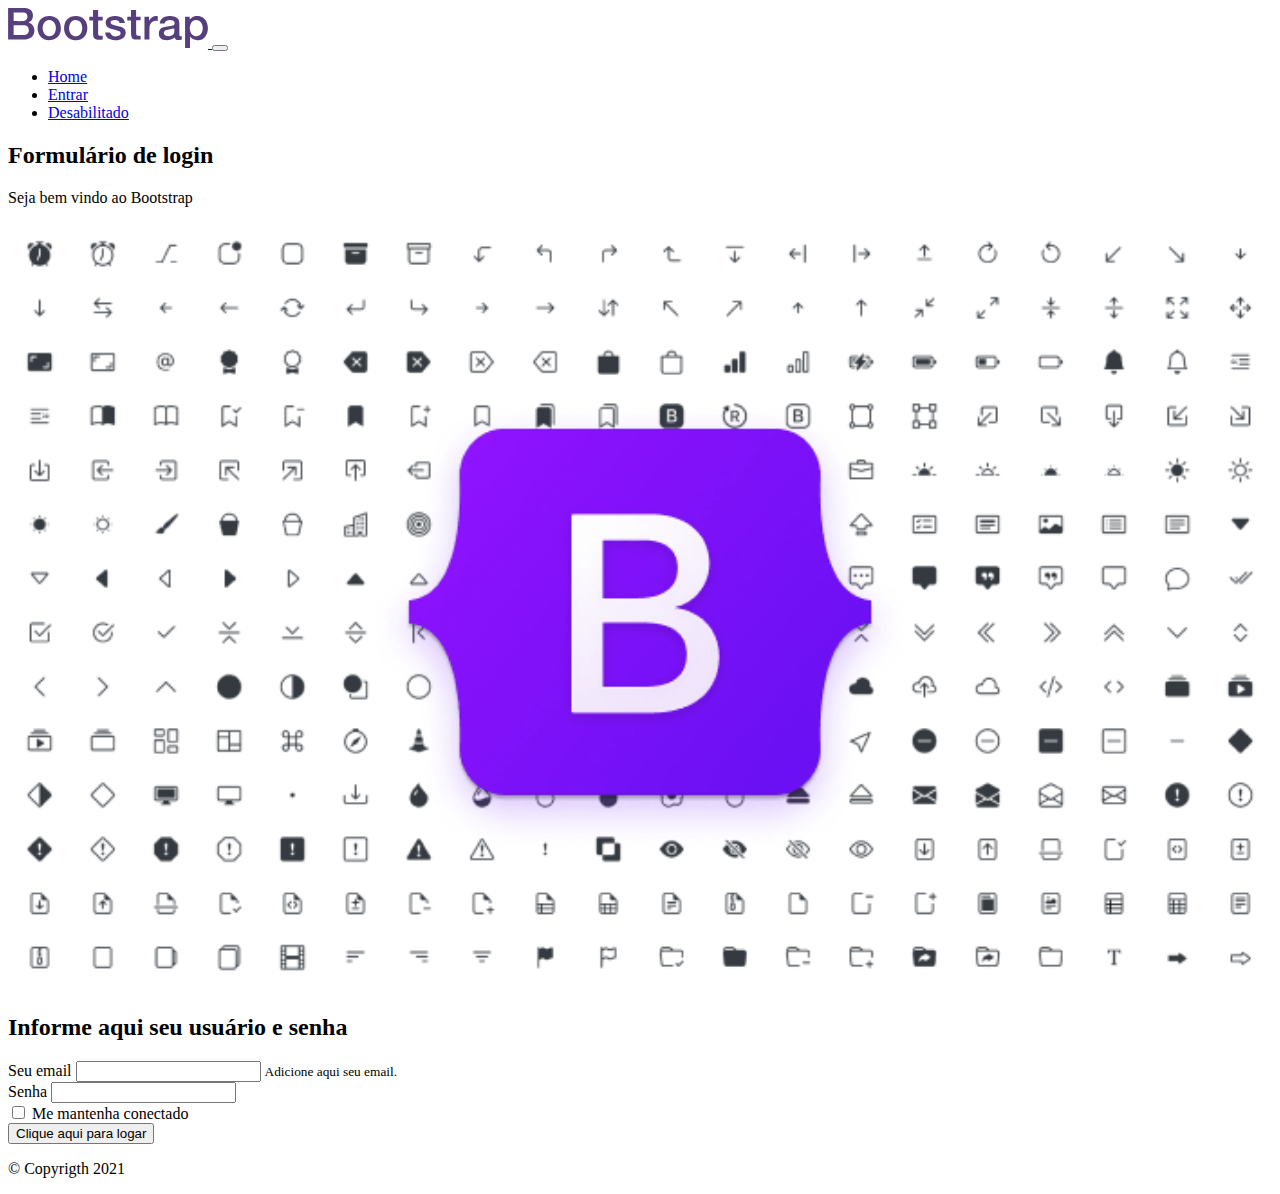
==== index.html @ b5e3054b "First Commit" ====
<!DOCTYPE html>
<html lang="pt-br">
<head>
    <meta charset="UTF-8">
    <meta name="viewport" content="width=device-width, initial-scale=1.0">
    <title>Bootstrap parte #01</title>
    <link href="https://cdn.jsdelivr.net/npm/bootstrap@5.0.0-beta1/dist/css/bootstrap.min.css" rel="stylesheet" integrity="sha384-giJF6kkoqNQ00vy+HMDP7azOuL0xtbfIcaT9wjKHr8RbDVddVHyTfAAsrekwKmP1" crossorigin="anonymous">
    <script src="https://cdn.jsdelivr.net/npm/bootstrap@5.0.0-beta1/dist/js/bootstrap.bundle.min.js" integrity="sha384-ygbV9kiqUc6oa4msXn9868pTtWMgiQaeYH7/t7LECLbyPA2x65Kgf80OJFdroafW" crossorigin="anonymous"></script>
    <script src="https://cdn.jsdelivr.net/npm/@popperjs/core@2.5.4/dist/umd/popper.min.js" integrity="sha384-q2kxQ16AaE6UbzuKqyBE9/u/KzioAlnx2maXQHiDX9d4/zp8Ok3f+M7DPm+Ib6IU" crossorigin="anonymous"></script>
    <script src="https://cdn.jsdelivr.net/npm/bootstrap@5.0.0-beta1/dist/js/bootstrap.min.js" integrity="sha384-pQQkAEnwaBkjpqZ8RU1fF1AKtTcHJwFl3pblpTlHXybJjHpMYo79HY3hIi4NKxyj" crossorigin="anonymous"></script>
</head>
<body>
    <header class="align-items-center p-3 px-md-4 mb-3 bg-white border-bottom shadow-sm">
        
        <nav class="navbar navbar-expand-lg navbar-light ">
            <div class="container m-auto" width="100%">
                <a class="navbar-brand" href="#">
                    <img src="img/bootstrap-5.svg" class="img-fluid" width="200px" alt="">
                </a>
                <button class="navbar-toggler" type="button">
                <span class="navbar-toggler-icon"></span>
                </button>
                <div class="collapse navbar-collapse" id="navbarSupportedContent">
                <ul class="navbar-nav me-auto mb-2 mb-lg-0 text-center">
                    <li class="nav-item">
                    <a class="nav-link" aria-current="page" href="#">Home</a>
                    </li>
                    <li class="nav-item">
                    <a class="nav-link" href="#">Entrar</a>
                    </li>
                    <li class="nav-item">
                    <a class="nav-link disabled" href="#">Desabilitado</a>
                    </li>
                </ul>
                </div>
            </div>
            </nav>

    </header>
    
    <div class="container">
        <div class="row mt-5 mb-5">
            <div class="col-md-6 m-auto">
                <div class="fluid text-center pt-5">
                    <h2>Formulário de login</h2>
                    <p>Seja bem vindo ao Bootstrap</p>
                </div>
                <img src="img/bootstrap-icons.png" class="img-fluid m-auto" width="100%" alt="Imagem resposiva">
            </div>
            <div class="col-md-6 m-auto">
                <div class="card">
                    <h2 class="mt-5 mb-4 text-center">Informe aqui seu usuário e senha</h2>
                    <form class="p-5">
                        <div class="form-group">
                            <label for="exampleInputEmail1">Seu email</label>
                            <input type="email" class="form-control  mb-4">
                            <small class="form-text text-muted">Adicione aqui seu email.</small>
                        </div>
                        <div class="form-group">
                            <label for="senha">Senha</label>
                            <input type="password" class="form-control  mb-4">
                        </div>
                        <div class="form-group form-check mb-4">
                            <input type="checkbox" class="form-check-input">
                            <label class="form-check-label" for="manter">Me mantenha conectado</label>
                        </div>
                        <button type="submit" class="btn btn-primary">Clique aqui para logar</button>
                    </form>
                </div>
            </div>
        </div>
    </div>
    
    <footer class="my-5 pt-5 text-muted text-center text-small">
        <p>© Copyrigth 2021</p>
    </footer>
</body>
</html>
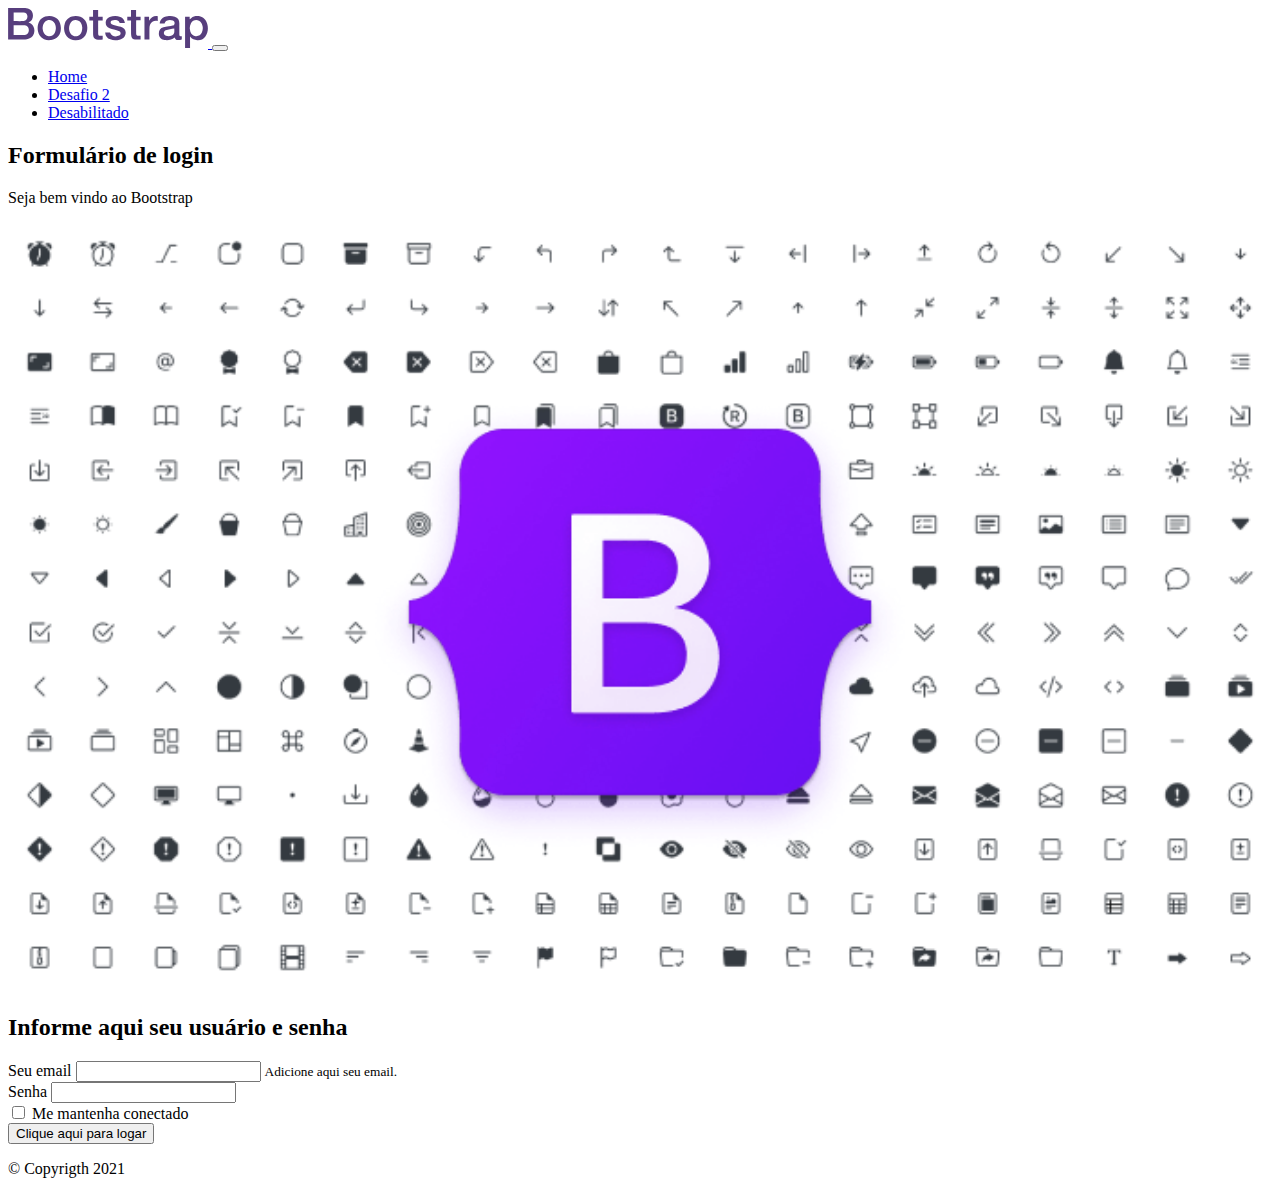
==== commit 97256f12: "Estrutura montada (desafio 1.2)" ====
--- a/index.html
+++ b/index.html
@@ -3,6 +3,7 @@
 <head>
     <meta charset="UTF-8">
     <meta name="viewport" content="width=device-width, initial-scale=1.0">
+    <meta name="author" content="Guilherme Cruz">
     <title>Bootstrap parte #01</title>
     <link href="https://cdn.jsdelivr.net/npm/bootstrap@5.0.0-beta1/dist/css/bootstrap.min.css" rel="stylesheet" integrity="sha384-giJF6kkoqNQ00vy+HMDP7azOuL0xtbfIcaT9wjKHr8RbDVddVHyTfAAsrekwKmP1" crossorigin="anonymous">
     <script src="https://cdn.jsdelivr.net/npm/bootstrap@5.0.0-beta1/dist/js/bootstrap.bundle.min.js" integrity="sha384-ygbV9kiqUc6oa4msXn9868pTtWMgiQaeYH7/t7LECLbyPA2x65Kgf80OJFdroafW" crossorigin="anonymous"></script>
@@ -23,10 +24,10 @@
                 <div class="collapse navbar-collapse" id="navbarSupportedContent">
                 <ul class="navbar-nav me-auto mb-2 mb-lg-0 text-center">
                     <li class="nav-item">
-                    <a class="nav-link" aria-current="page" href="#">Home</a>
+                    <a class="nav-link" aria-current="page" href="index.html">Home</a>
                     </li>
                     <li class="nav-item">
-                    <a class="nav-link" href="#">Entrar</a>
+                    <a class="nav-link" href="aula01.html">Desafio 2</a>
                     </li>
                     <li class="nav-item">
                     <a class="nav-link disabled" href="#">Desabilitado</a>
@@ -35,7 +36,6 @@
                 </div>
             </div>
             </nav>
-
     </header>
     
     <div class="container">
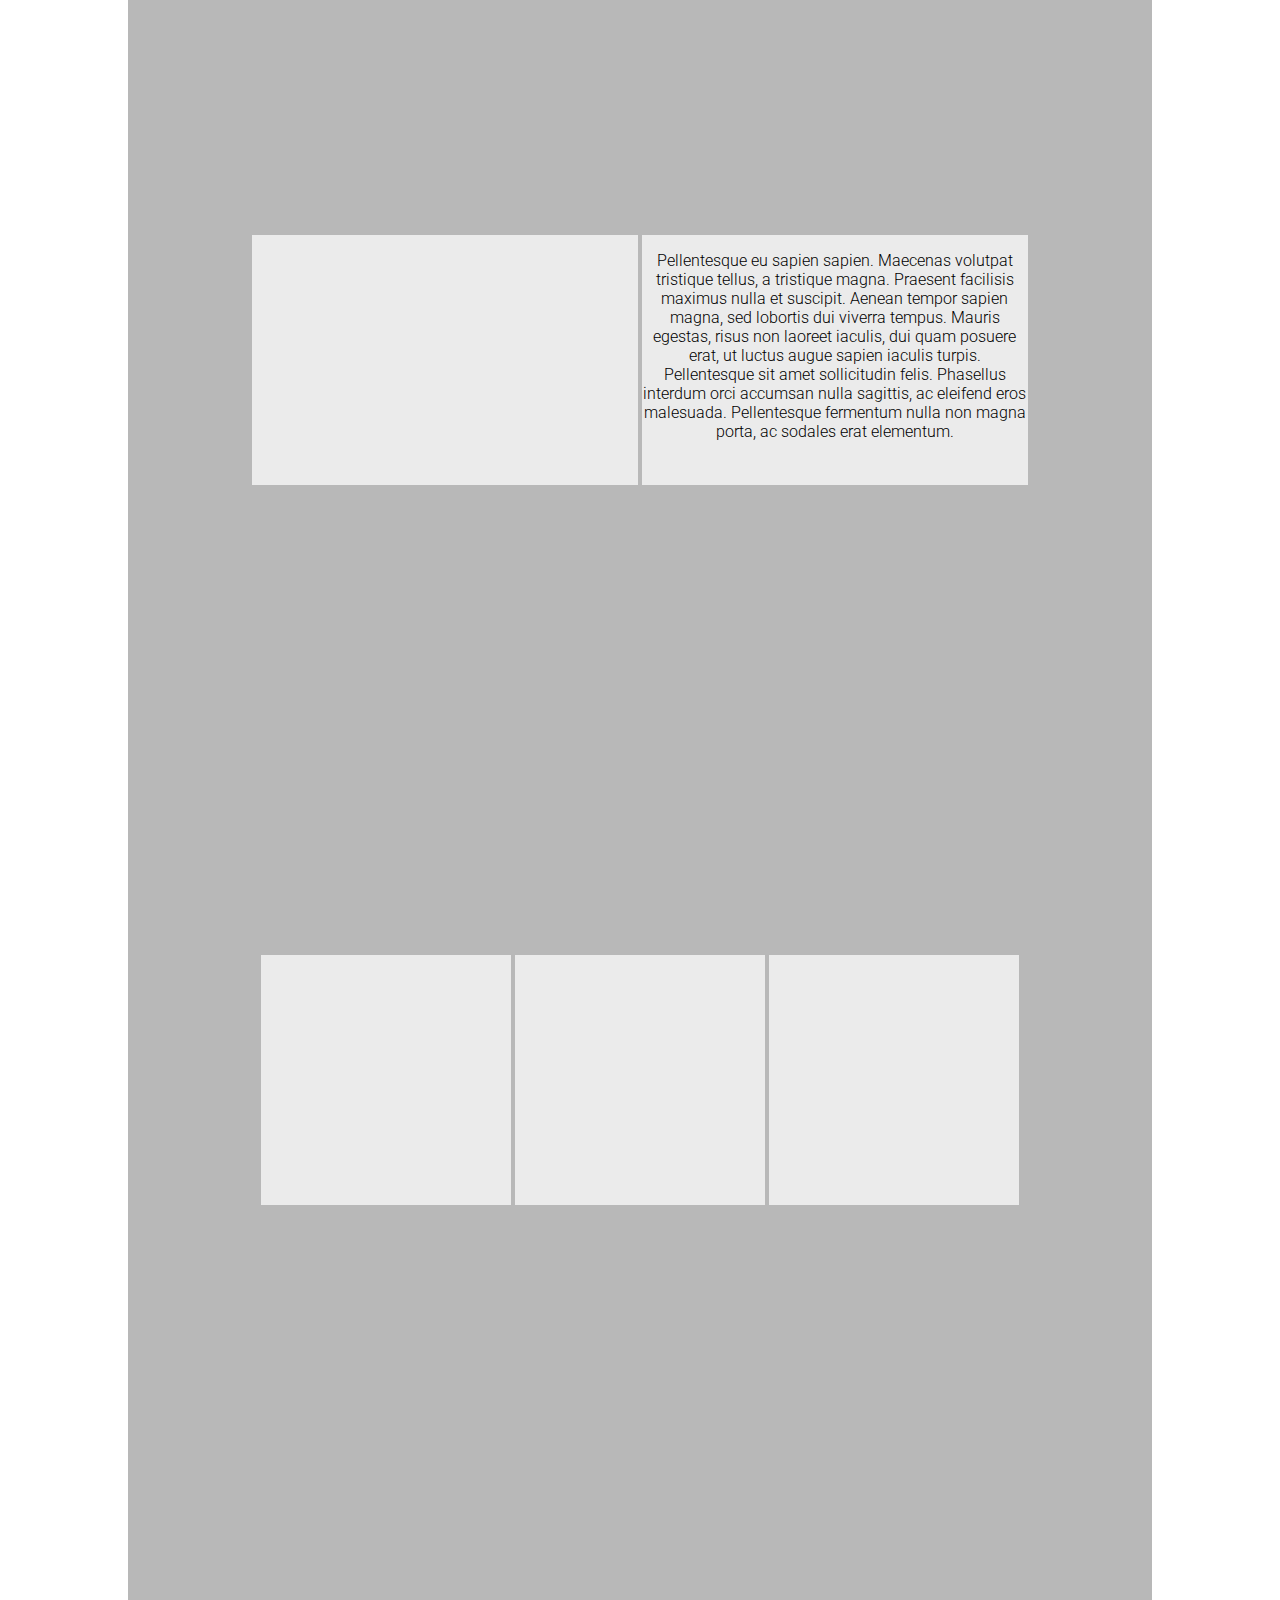
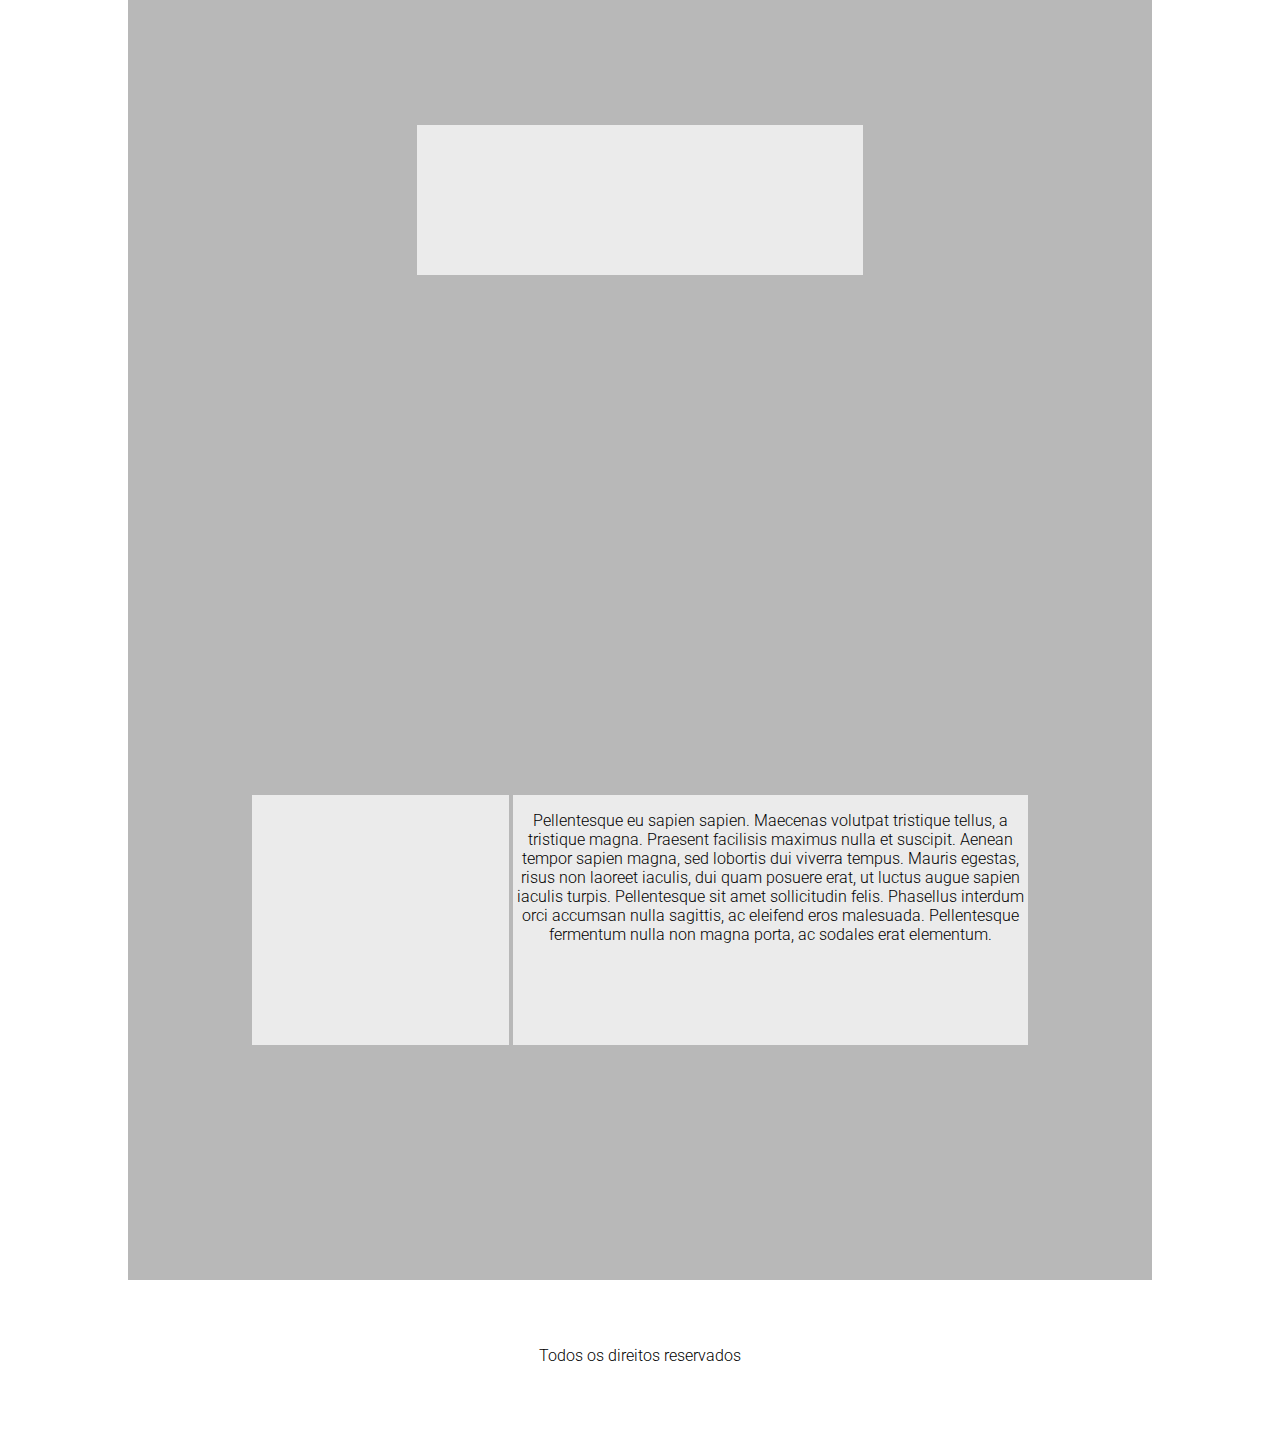
==== commit aa3ae9e8: "First Commit Aula 2" ====
--- a/index.html
+++ b/index.html
@@ -1,78 +1,98 @@
 <!DOCTYPE html>
-<html lang="pt-br">
-<head>
+<html lang="en">
     <meta charset="UTF-8">
     <meta name="viewport" content="width=device-width, initial-scale=1.0">
-    <meta name="author" content="Guilherme Cruz">
-    <title>Bootstrap parte #01</title>
-    <link href="https://cdn.jsdelivr.net/npm/bootstrap@5.0.0-beta1/dist/css/bootstrap.min.css" rel="stylesheet" integrity="sha384-giJF6kkoqNQ00vy+HMDP7azOuL0xtbfIcaT9wjKHr8RbDVddVHyTfAAsrekwKmP1" crossorigin="anonymous">
-    <script src="https://cdn.jsdelivr.net/npm/bootstrap@5.0.0-beta1/dist/js/bootstrap.bundle.min.js" integrity="sha384-ygbV9kiqUc6oa4msXn9868pTtWMgiQaeYH7/t7LECLbyPA2x65Kgf80OJFdroafW" crossorigin="anonymous"></script>
-    <script src="https://cdn.jsdelivr.net/npm/@popperjs/core@2.5.4/dist/umd/popper.min.js" integrity="sha384-q2kxQ16AaE6UbzuKqyBE9/u/KzioAlnx2maXQHiDX9d4/zp8Ok3f+M7DPm+Ib6IU" crossorigin="anonymous"></script>
-    <script src="https://cdn.jsdelivr.net/npm/bootstrap@5.0.0-beta1/dist/js/bootstrap.min.js" integrity="sha384-pQQkAEnwaBkjpqZ8RU1fF1AKtTcHJwFl3pblpTlHXybJjHpMYo79HY3hIi4NKxyj" crossorigin="anonymous"></script>
-</head>
+    <title>CSS aula #02</title>
+    <link rel="stylesheet" href="css/style.css">
+    <script src="https://kit.fontawesome.com/8ac0ce319f.js" crossorigin="anonymous"></script>
+
 <body>
-    <header class="align-items-center p-3 px-md-4 mb-3 bg-white border-bottom shadow-sm">
+    <!--
+    <header id="top" class="container content-default bg-color--dark-gray">
+        <div class="container-header content-default">
+            <h1>Desafio dia 02</h1>
+            <p>Aplicando flexbox</p>
+        </div>
+    </header>
+    -->
+
+    <div class="container bg-color--gray text-center">
+
+
         
-        <nav class="navbar navbar-expand-lg navbar-light ">
-            <div class="container m-auto" width="100%">
-                <a class="navbar-brand" href="#">
-                    <img src="img/bootstrap-5.svg" class="img-fluid" width="200px" alt="">
-                </a>
-                <button class="navbar-toggler" type="button">
-                <span class="navbar-toggler-icon"></span>
-                </button>
-                <div class="collapse navbar-collapse" id="navbarSupportedContent">
-                <ul class="navbar-nav me-auto mb-2 mb-lg-0 text-center">
-                    <li class="nav-item">
-                    <a class="nav-link" aria-current="page" href="index.html">Home</a>
-                    </li>
-                    <li class="nav-item">
-                    <a class="nav-link" href="aula01.html">Desafio 2</a>
-                    </li>
-                    <li class="nav-item">
-                    <a class="nav-link disabled" href="#">Desabilitado</a>
-                    </li>
-                </ul>
+    <div class="container-paralax bg-img--version--1">
+        <div class="container content-default text-center content-align content-paralax--data">
+            <div class="content-flex content-default">
+                <div class="content-flex bg-color--light-gray flex-wrap">
+                    <div class="img-wrapper">
+                        <img class="img-card" src="https://images.unsplash.com/photo-1610892415063-d89a504ce049?ixid=MXwxMjA3fDB8MHxwaG90by1wYWdlfHx8fGVufDB8fHw%3D&ixlib=rb-1.2.1&auto=format&fit=crop&w=634&q=80" alt="">
+                    </div>  
                 </div>
-            </div>
-            </nav>
-    </header>
-    
-    <div class="container">
-        <div class="row mt-5 mb-5">
-            <div class="col-md-6 m-auto">
-                <div class="fluid text-center pt-5">
-                    <h2>Formulário de login</h2>
-                    <p>Seja bem vindo ao Bootstrap</p>
-                </div>
-                <img src="img/bootstrap-icons.png" class="img-fluid m-auto" width="100%" alt="Imagem resposiva">
-            </div>
-            <div class="col-md-6 m-auto">
-                <div class="card">
-                    <h2 class="mt-5 mb-4 text-center">Informe aqui seu usuário e senha</h2>
-                    <form class="p-5">
-                        <div class="form-group">
-                            <label for="exampleInputEmail1">Seu email</label>
-                            <input type="email" class="form-control  mb-4">
-                            <small class="form-text text-muted">Adicione aqui seu email.</small>
-                        </div>
-                        <div class="form-group">
-                            <label for="senha">Senha</label>
-                            <input type="password" class="form-control  mb-4">
-                        </div>
-                        <div class="form-group form-check mb-4">
-                            <input type="checkbox" class="form-check-input">
-                            <label class="form-check-label" for="manter">Me mantenha conectado</label>
-                        </div>
-                        <button type="submit" class="btn btn-primary">Clique aqui para logar</button>
-                    </form>
+                <div class="content-flex bg-color--light-gray flex-wrap">
+                    <p>Pellentesque eu sapien sapien. Maecenas volutpat tristique tellus, a tristique magna. Praesent facilisis maximus nulla et suscipit. Aenean tempor sapien magna, sed lobortis dui viverra tempus. Mauris egestas, risus non laoreet iaculis, dui quam posuere erat, ut luctus augue sapien iaculis turpis. Pellentesque sit amet sollicitudin felis. Phasellus interdum orci accumsan nulla sagittis, ac eleifend eros malesuada. Pellentesque fermentum nulla non magna porta, ac sodales erat elementum.</p>
                 </div>
             </div>
         </div>
     </div>
-    
-    <footer class="my-5 pt-5 text-muted text-center text-small">
-        <p>© Copyrigth 2021</p>
+
+
+    <div class="container-paralax bg-img--version--2">
+        <div class="container content-default text-center content-align content-paralax--data">
+            <div class="content-flex content-default">
+                <div class="content-flex bg-color--light-gray flex-wrap">
+                    <div class="img-wrapper">
+                        <img class="img-card" src="https://images.madeiramadeira.com.br/product/images/21153841-adesivo-parede-paisagem-praia-barcos-mar-sol-natureza-gg170prdae32hnhhnwoxa-179-1-800x729.jpg" alt="">
+                    </div>
+                </div>
+                <div class="content-flex bg-color--light-gray flex-wrap">
+                    <div class="img-wrapper">
+                        <img class="img-card" src="https://i.pinimg.com/originals/63/c8/35/63c835c733798f77114e82bfbcda4c00.jpg" alt="">
+                    </div>                    
+                </div>
+                <div class="content-flex bg-color--light-gray flex-wrap">
+                    <div class="img-wrapper">
+                        <img class="img-card" src="https://cdn-images.rtp.pt/icm/noticias/images/f7/f7a993852568a9012fd62858d2329032?w=620&q=90&rect=0,27,950,521" alt="">
+                    </div>                
+                </div>
+            </div>
+        </div>
+    </div>
+
+
+
+    <div class="container-paralax bg-img--version--3">
+        <div class="container content-default text-center content-align content-paralax--data">
+            <div class="content-flex content-default youtube-video-wrapper">
+                <div class="content-flex bg-color--light-gray flex-wrap ">
+                    <iframe class="youtube-video" src="https://www.youtube.com/embed/x-4z_u8LcGc" frameborder="0" allow="accelerometer; autoplay; clipboard-write; encrypted-media; gyroscope; picture-in-picture" allowfullscreen></iframe>
+                </div>
+            </div>
+        </div>
+    </div>
+        
+
+
+    <div class="container-paralax bg-img--version--4">
+        <div class="container content-default text-center content-align content-paralax--data">
+            <div class="content-flex content-default">
+                <div class="content-flex--direction bg-color--light-gray flex-item--1">
+                    <div class="img-wrapper">
+                        <img class="img-card" src="https://images.unsplash.com/photo-1610918335451-2c1f8467a422?ixid=MXwxMjA3fDB8MHxwaG90by1wYWdlfHx8fGVufDB8fHw%3D&ixlib=rb-1.2.1&auto=format&fit=crop&w=634&q=80" alt="">
+                    </div>  
+                </div>
+                <div class="content-flex--direction bg-color--light-gray flex-item--2">
+                    <p>Pellentesque eu sapien sapien. Maecenas volutpat tristique tellus, a tristique magna. Praesent facilisis maximus nulla et suscipit. Aenean tempor sapien magna, sed lobortis dui viverra tempus. Mauris egestas, risus non laoreet iaculis, dui quam posuere erat, ut luctus augue sapien iaculis turpis. Pellentesque sit amet sollicitudin felis. Phasellus interdum orci accumsan nulla sagittis, ac eleifend eros malesuada. Pellentesque fermentum nulla non magna porta, ac sodales erat elementum.</p>
+                </div>
+            </div>
+        </div>
+    </div>
+
+        
+    </div>
+
+    <footer class="text-center">
+        <p>Todos os direitos reservados</p>
     </footer>
+
 </body>
 </html>--- a/css/style.css
+++ b/css/style.css
@@ -0,0 +1,229 @@
+@import url('https://fonts.googleapis.com/css2?family=Roboto:wght@300;500;700&display=swap');
+
+html{
+    scroll-behavior: smooth;
+}
+
+body{
+    padding: 0;
+    margin: 0;
+}
+
+h1, h2, h3 {
+    font-family: 'Roboto', sans-serif;
+    font-weight: 700;
+}
+
+h4, h5, h6{
+    font-family: 'Roboto', sans-serif;
+    font-weight: 500;
+}
+
+p{
+    font-family: 'Roboto', sans-serif;
+    font-weight: 300;
+}
+
+footer{
+    height: 150px;
+    display: flex;
+    flex-direction: column;
+    justify-content: center;
+}
+
+.container{
+    max-width: 80%;
+    margin: 0 auto;
+}
+
+.container-paralax{
+    height: 80vh;
+    display: flex;
+    background-attachment: fixed;
+    background-position: center;
+    background-repeat: no-repeat;
+    background-size: cover;
+}
+
+.content-paralax--data{
+    color: #fff;
+    display: flex;
+    text-align: center;
+    flex-direction: column;
+    justify-content: center;
+
+}
+
+.bg-img--version--1{
+    background-image: url('https://2.bp.blogspot.com/-uqt4eSIuskI/V-Vn7pvujHI/AAAAAAAAEVw/GUB9SAzEb94zkBBkuIct4BD4zW__3csAQCLcB/s1600/Beautiful%2BMountain%2B%2Babstratos%252C%2Banimes%252C%2Bazul%252C%2Bback%252C%2Bbackground%252C%2Bblue%252C%2Bcliparte%252C%2Bcliparts%252C%2Bdesenhos%252C%2Bfestas%252C%2Bfontes%252C%2Bfundo%2Babstrato%252C%2Bfundo%2Bazul%2Bvetores%252C%2Bfundos%252C%2Bimagem%252C%2Bimagens%252C%2Bpaisage%252C%2Bpaisagem%252C%2Bpa%2B%252826%2529.jpg');
+}
+
+.bg-img--version--1{
+    background-image: url('https://i.pinimg.com/originals/9c/4d/76/9c4d76e73724851b8cbc9656ef4aae93.jpg');
+}
+
+.bg-img--version--2{
+    background-image: url('https://i.pinimg.com/originals/b4/fd/a8/b4fda87594b2b3007e0c2b6b46b28e60.jpg');
+}
+
+
+.bg-img--version--3{
+    background-image: url('https://images.unsplash.com/photo-1610482650877-a580984185a0?ixid=MXwxMjA3fDB8MHxwaG90by1wYWdlfHx8fGVufDB8fHw%3D&ixlib=rb-1.2.1&auto=format&fit=crop&w=1350&q=80');
+}
+
+.bg-img--version--4{
+    background-image: url('https://cdn.pixabay.com/photo/2015/12/08/00/49/mountains-1082061_960_720.jpg');
+}
+
+.container-header{
+    text-align: center;
+}
+
+.content-default{
+    padding: 20px;
+}
+
+.content-flex{
+    display: flex;
+}
+
+.content-flexgrid{
+    display: grid;
+}
+
+.content-flex--direction{
+    flex-direction: row;
+}
+
+.content-flex--reverse{
+    flex-direction: row-reverse;
+}
+
+.flex-wrap{
+    flex: 1;
+    margin: 2px;
+    width: 33%;
+    justify-content: center;
+}
+
+.content-space--default{
+    padding: 20px;
+    margin: 2;
+    border-radius: 5px;
+}
+
+.content-justify{
+    justify-content: center;
+}
+
+.content-justify--bt{
+    justify-content: space-around;
+}
+
+.content-align{
+    align-items: flex-start;
+}
+
+/* Left main*/
+/* menu-lateral*/
+.content-left--main{
+    position: fixed;
+    left: 0;
+    top: 30%;
+    padding: 15px 5px 5px 15px;
+    width: 80px;
+    height: 250px;
+    background: #9000c5;
+    border-radius: 0 15px 15px 0;
+    display: grid;
+    z-index: 3;
+    box-shadow: 13px 7px 34px -12px rgba(0,0,0,0.75);
+
+}
+
+.content-top--button{
+    position: fixed;
+    right: 10px;
+    bottom: 10px;
+    background-color: #fb00ca;
+    border-radius: 100px;
+    padding: 10px;
+    width: 40px;
+    height: 40px;
+    text-align: center;
+    transition: 1s;
+}
+
+.content-top--button:hover{
+    background-color: #9000c5;
+    transition: 1s;
+}
+
+i{
+    font-size: 40px;
+    color: #fff;
+
+}
+
+/* flex-item */
+.flex-item--1{
+    flex: 1;
+    margin: 2px;
+}
+
+.flex-item--2{
+    flex: 2;
+    margin: 2px;
+}
+
+.flex-item--3{
+    flex: 3;
+    margin: 2px;
+}
+
+
+
+.text-center{
+    text-align: center;
+}
+
+
+.bg-color--white{
+    background-color: #fff;
+    color:  #000;
+}
+
+.bg-color--light-gray{
+    background-color: #EBEBEB;
+    color:  #000;
+}
+
+.bg-color--gray{
+    background-color: #B8B8B8;
+    color:  #000;
+}
+
+.bg-color--dark-gray{
+    background-color: #919191;
+    color:  #000;
+}
+
+.img-card{
+    height: 300px;
+    height: 300px;
+}
+
+.img-wrapper{
+    justify-content: center;
+    overflow: hidden;
+    height: 250px;
+    width: 250px;
+}
+
+.youtube-video{
+    width: 100%;
+}
+.youtube-video-wrapper{
+    height: fit-content;
+    width: 50vh;
+}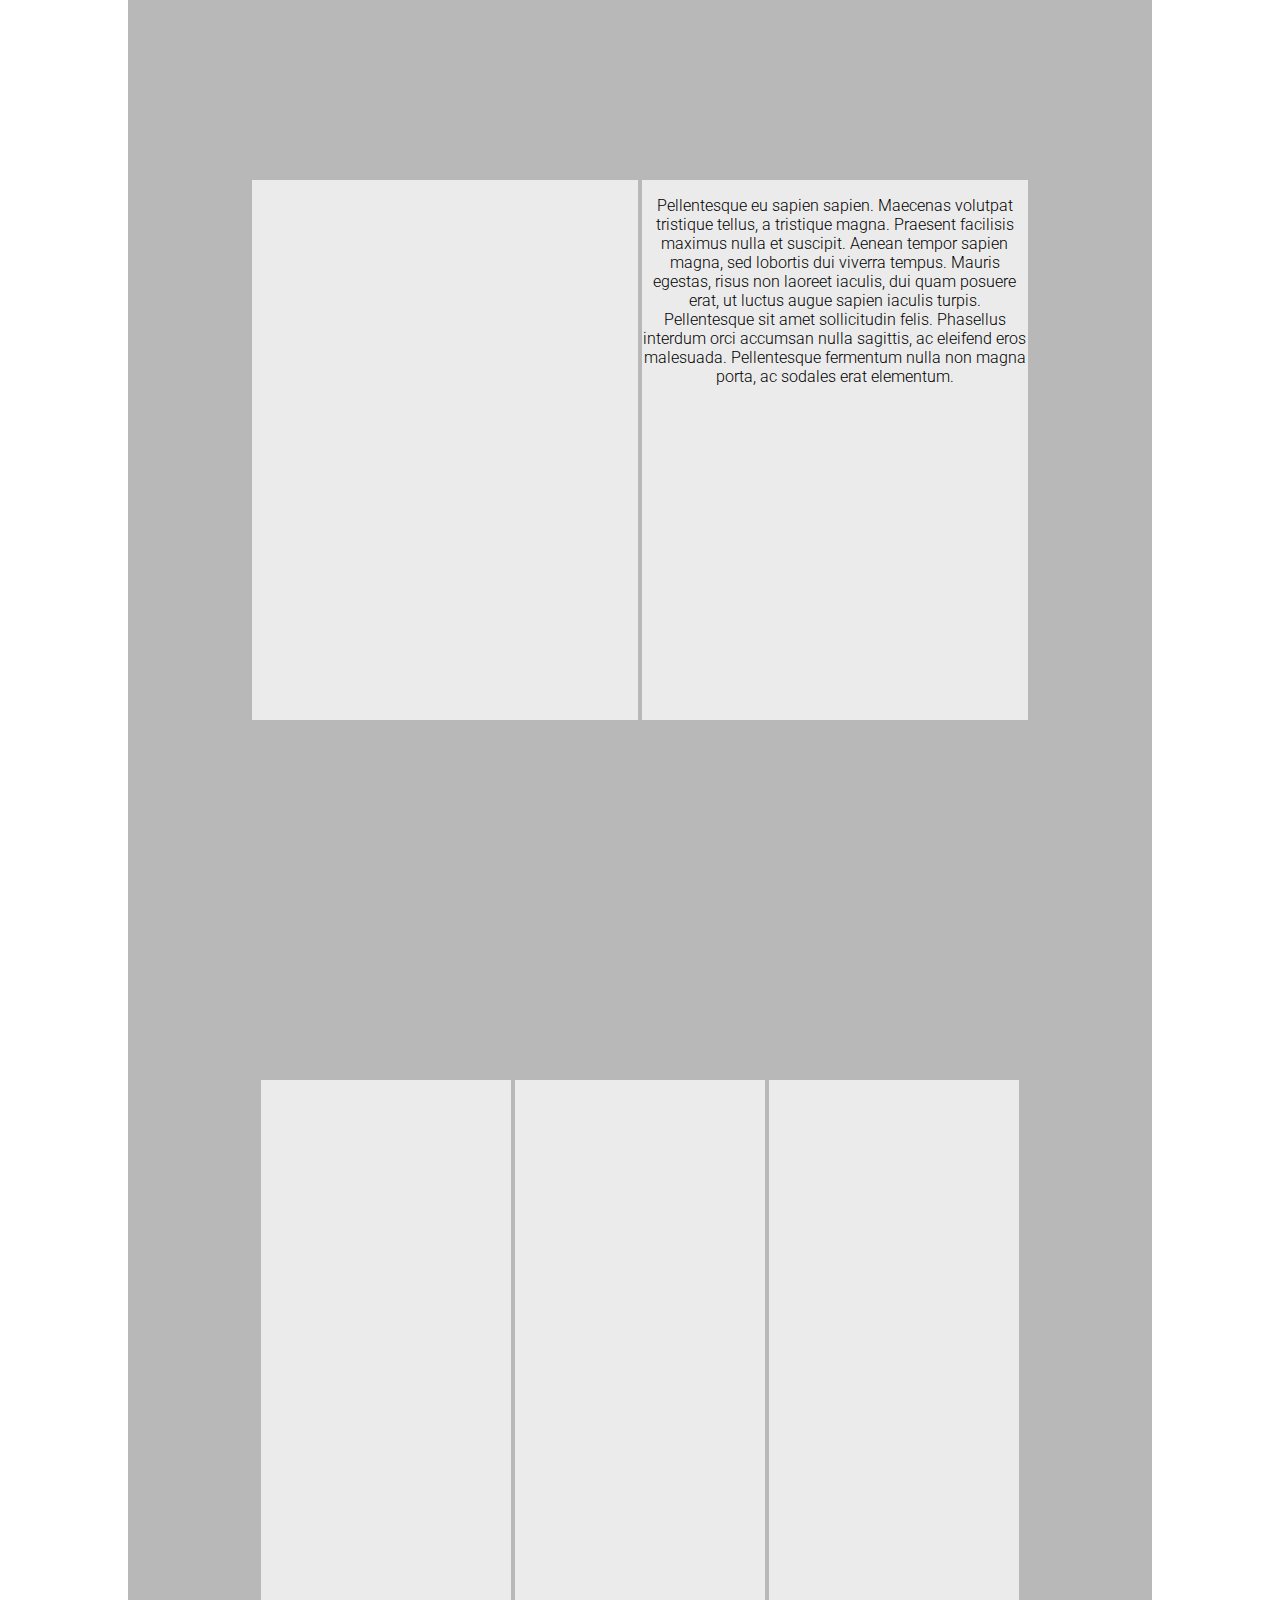
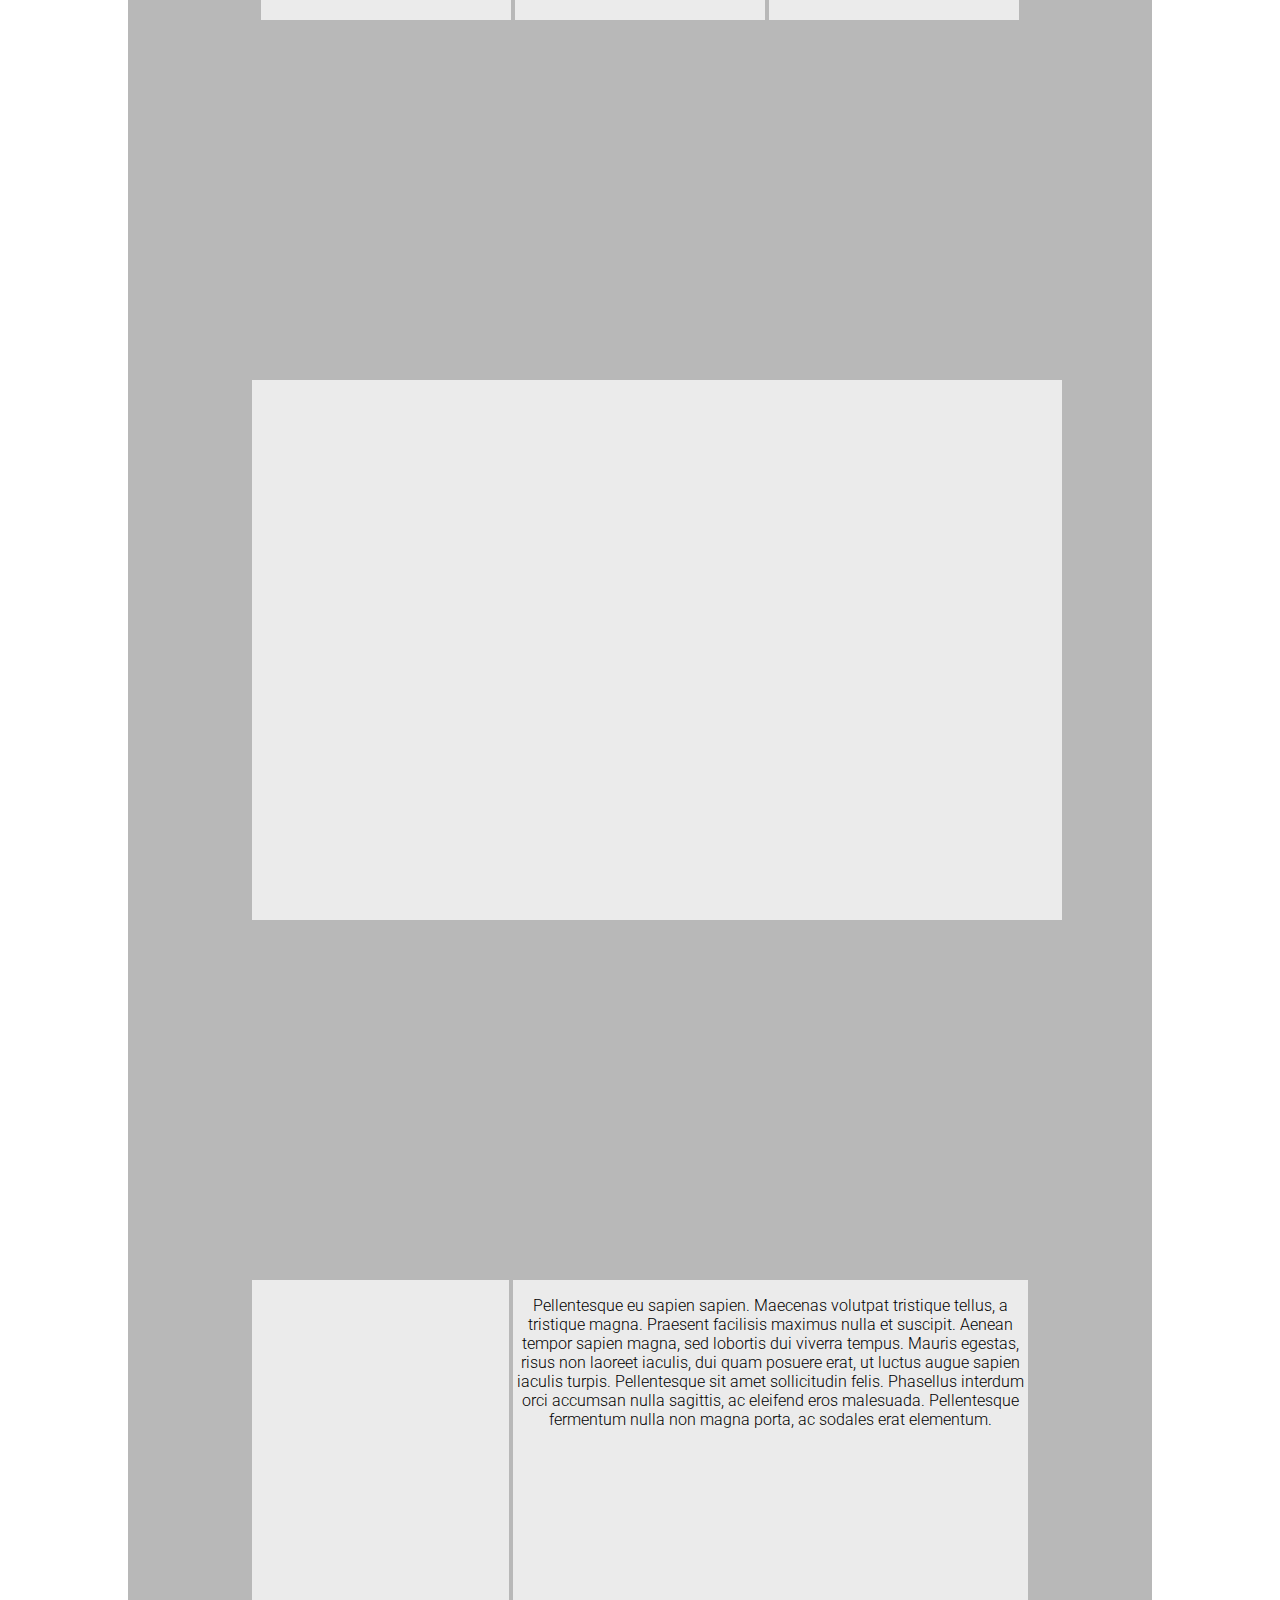
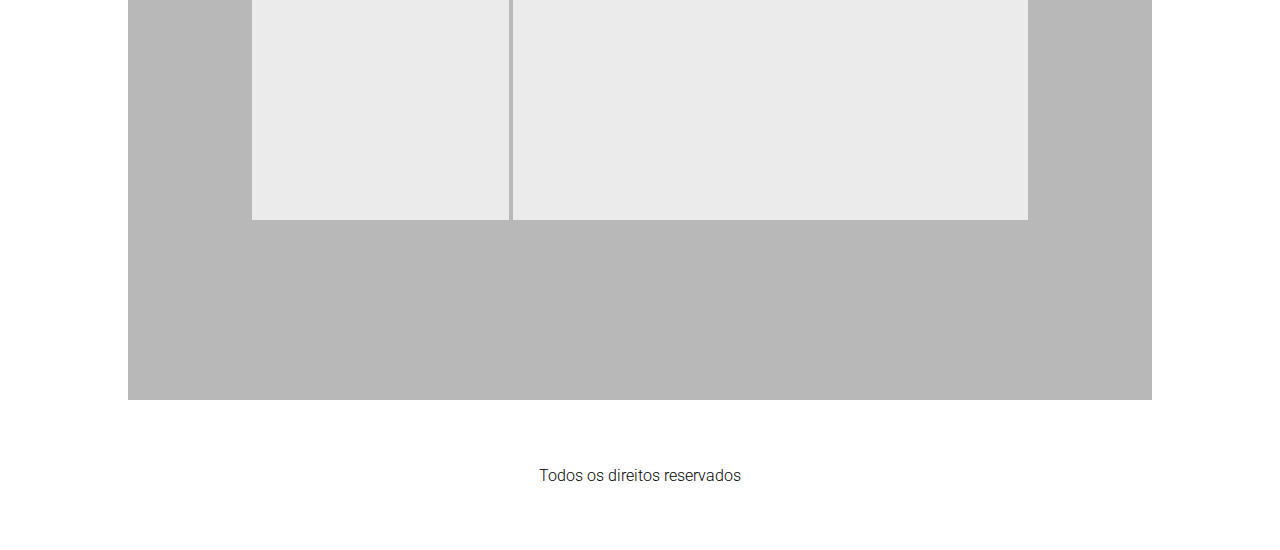
==== commit 0162e896: "video pronto falta ajustar as imagens e os textos" ====
--- a/index.html
+++ b/index.html
@@ -2,7 +2,7 @@
 <html lang="en">
     <meta charset="UTF-8">
     <meta name="viewport" content="width=device-width, initial-scale=1.0">
-    <title>CSS aula #02</title>
+    <title>CSS aula #02 -Em construção-</title>
     <link rel="stylesheet" href="css/style.css">
     <script src="https://kit.fontawesome.com/8ac0ce319f.js" crossorigin="anonymous"></script>
 
@@ -62,7 +62,7 @@
 
     <div class="container-paralax bg-img--version--3">
         <div class="container content-default text-center content-align content-paralax--data">
-            <div class="content-flex content-default youtube-video-wrapper">
+            <div class="content-flex content-default">
                 <div class="content-flex bg-color--light-gray flex-wrap ">
                     <iframe class="youtube-video" src="https://www.youtube.com/embed/x-4z_u8LcGc" frameborder="0" allow="accelerometer; autoplay; clipboard-write; encrypted-media; gyroscope; picture-in-picture" allowfullscreen></iframe>
                 </div>
@@ -75,12 +75,12 @@
     <div class="container-paralax bg-img--version--4">
         <div class="container content-default text-center content-align content-paralax--data">
             <div class="content-flex content-default">
-                <div class="content-flex--direction bg-color--light-gray flex-item--1">
+                <div class="content-flex--direction bg-color--light-gray flex-item--1 flex-wrap">
                     <div class="img-wrapper">
                         <img class="img-card" src="https://images.unsplash.com/photo-1610918335451-2c1f8467a422?ixid=MXwxMjA3fDB8MHxwaG90by1wYWdlfHx8fGVufDB8fHw%3D&ixlib=rb-1.2.1&auto=format&fit=crop&w=634&q=80" alt="">
                     </div>  
                 </div>
-                <div class="content-flex--direction bg-color--light-gray flex-item--2">
+                <div class="content-flex--direction bg-color--light-gray flex-item--2 flex-wrap">
                     <p>Pellentesque eu sapien sapien. Maecenas volutpat tristique tellus, a tristique magna. Praesent facilisis maximus nulla et suscipit. Aenean tempor sapien magna, sed lobortis dui viverra tempus. Mauris egestas, risus non laoreet iaculis, dui quam posuere erat, ut luctus augue sapien iaculis turpis. Pellentesque sit amet sollicitudin felis. Phasellus interdum orci accumsan nulla sagittis, ac eleifend eros malesuada. Pellentesque fermentum nulla non magna porta, ac sodales erat elementum.</p>
                 </div>
             </div>
--- a/css/style.css
+++ b/css/style.css
@@ -37,7 +37,7 @@
 }
 
 .container-paralax{
-    height: 80vh;
+    height: 100vh;
     display: flex;
     background-attachment: fixed;
     background-position: center;
@@ -102,6 +102,7 @@
 .flex-wrap{
     flex: 1;
     margin: 2px;
+    height: 60vh;
     width: 33%;
     justify-content: center;
 }
@@ -209,8 +210,7 @@
 }
 
 .img-card{
-    height: 300px;
-    height: 300px;
+    height: 250px;
 }
 
 .img-wrapper{
@@ -221,9 +221,5 @@
 }
 
 .youtube-video{
-    width: 100%;
-}
-.youtube-video-wrapper{
-    height: fit-content;
-    width: 50vh;
+    width: 90vh;
 }